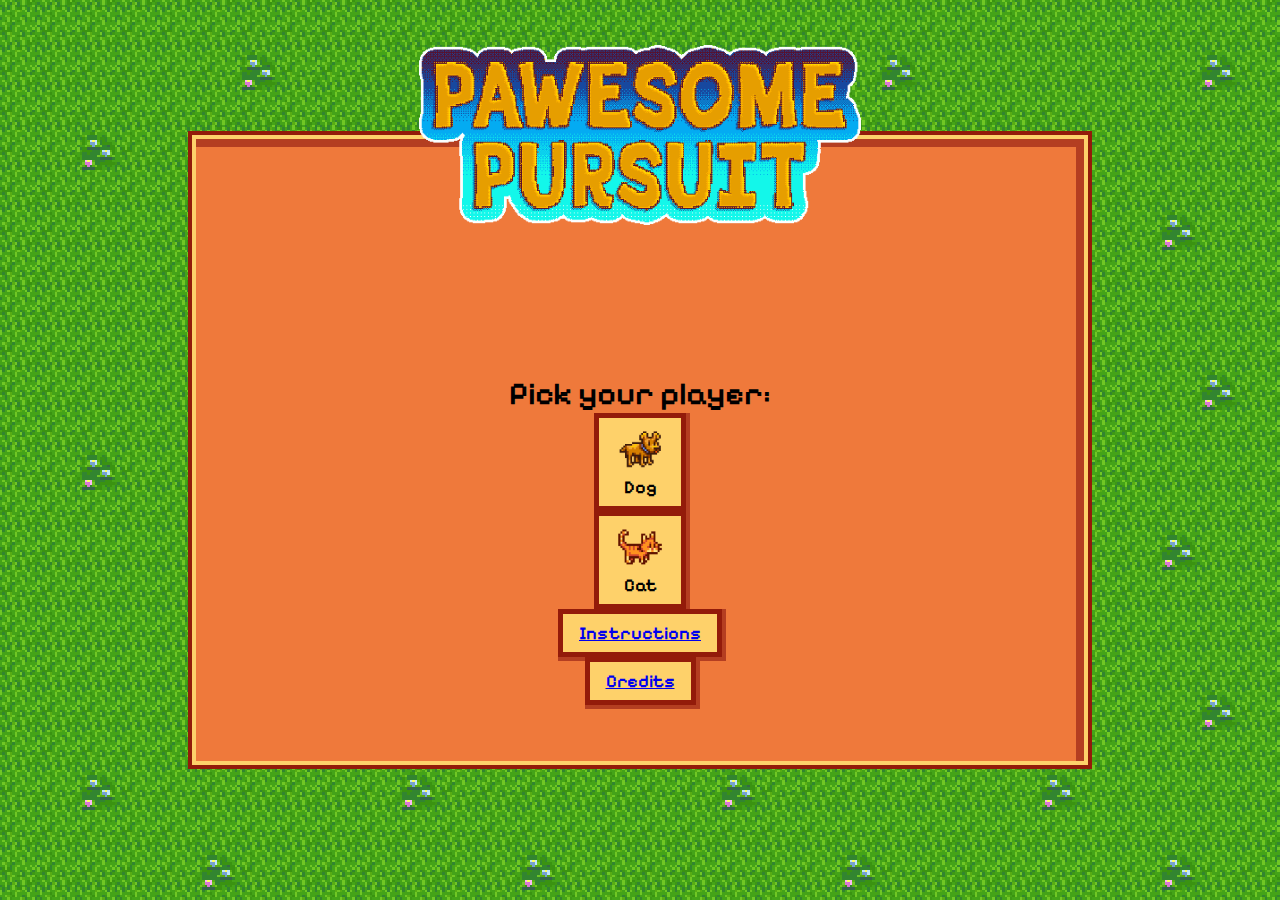
==== index.html @ 58f2136f "added instructions and credits pages" ====
<!DOCTYPE html>
<html lang="en">
  <head>
    <meta charset="UTF-8" />
    <meta name="viewport" content="width=device-width, initial-scale=1.0" />
    <title>Pawsome Pursuit</title>
    <link rel="stylesheet" href="styles/styles.css" />
  </head>
  <body>
    <main>
      <!-- INTRO SCREEN -->
      <div id="start-screen" class="board big">
        <h1 class="title">Pawsome Pursuit</h1>
        <img src="./img/logo.png" alt="Pawsome Pursuit" class="logo" />
        <h2 class="subtitle">Pick your player:</h2>
        <button id="dog" class="player-selector primary">
          <img src="./img/player/dog-player-right.gif" alt="Dog player image" />
          Dog
        </button>
        <button id="cat" class="player-selector primary">
          <img src="./img/player/cat-player-right.gif" alt="Cat player image" />
          Cat
        </button>
        <button id="instructions" class="primary">
          <a href="instructions.html">Instructions</a>
        </button>
        <button id="credits" class="primary">
          <a href="credits.html">Credits</a>
        </button>
      </div>

      <!-- GAME CONTAINER -->
      <div id="game-container">
        <h1 class="title">Pawsome Pursuit</h1>
        <img src="./img/logo.png" alt="Pawsome Pursuit" class="logo game" />
        <!-- Score -->
        <div id="stats">
          <p>
            Lives:
            <img class="life-img" src="img/lives/life.png" alt="life-icon" />
            <img class="life-img" src="img/lives/life.png" alt="life-icon" />
            <img class="life-img" src="img/lives/life.png" alt="life-icon" />
          </p>
          <p>Score: <span id="score">0</span></p>
          <p>Time Elapsed: <span id="time">00:00</span></p>
        </div>

        <!-- Game Screen -->
        <div id="game-screen"></div>
      </div>

      <!-- END SCREEN -->
      <div id="end-screen" class="board big">
        <h1 class="title">Pawsome Pursuit</h1>
        <img src="./img/logo.png" alt="Pawsome Pursuit" class="logo" />
        <h2 class="subtitle">Game Over</h2>
        <h3>Your time was</h3>
        <p id="final-score">00:00</p>

        <button id="restart-button" class="primary">Play Again</button>
      </div>
    </main>

    <script type="text/javascript" src="js/player.js"></script>
    <script type="text/javascript" src="js/obstacles.js"></script>
    <script type="text/javascript" src="js/game.js"></script>
    <script type="text/javascript" src="js/script.js"></script>
  </body>
</html>
---- styles/styles.css ----
/* Importing font */
@import url('https://fonts.googleapis.com/css2?family=Pixelify+Sans:wght@400;600&display=swap');

/* Variables */
:root {
  /* colors */
  --black: #000000;
  --white: #fef0d0;
  --yellow: #fed16a;
  --brown: #ef793b;
  --dark-brown: #931b0a;
  --shadow-brown: #b43e21;

  /* shadow */
  --button-shadow: 4px 4px 0px 0px #b43e21, 4px 0px 0px 0px #b43e21,
    0px 4px 0px 0px #b43e21;
  --board-shadow: 0px 0px 0px 4px #931b0a, -8px 8px 0px 0px #b43e21 inset;

  /* font */
  --pixel: 'Pixelify Sans', sans-serif;
}

/* Resetting margins and paddings */
* {
  margin: 0;
  padding: 0;
}

/* MAIN */
main {
  width: 100vw;
  height: 100vh;

  background-image: url('../img/floor/grass-animated.gif');
  background-position: center;

  display: flex;
  align-items: center;
  justify-content: center;

  font-family: var(--pixel);
}

/* BOARD SCREENS */
.board {
  box-sizing: border-box;

  display: flex;
  align-items: center;
  justify-content: center;

  background-color: var(--brown);
  border: 4px solid var(--yellow);
  box-shadow: var(--board-shadow);
}

.big {
  width: 70vw;
  height: 70vh;

  flex-direction: column;
  justify-content: flex-end;

  padding: 56px 206px;
}

.small {
  gap: 8px;
  padding: 16px 16px 13px 16px;
}

/* BUTTONS */
.primary {
  display: flex;
  flex-direction: column;
  justify-content: center;
  align-items: center;
  gap: 0px;
  padding: 8px 16px;

  font-family: var(--pixel);
  font-size: 18px;
  font-weight: 600;

  color: var(--black);
  background-color: var(--yellow);

  border: 5px solid var(--dark-brown);

  box-shadow: var(--button-shadow);
}

.primary > img {
  width: 50px;
}

/* TITLES */
.title {
  /* hiding h1 in an accessible way */
  position: absolute;
  width: 0;
  height: 0;
  left: -10000px;
  top: -10000px;
}

.subtitle {
  font-size: 32px;
  font-weight: 600;
}

/* LOGO */
.logo {
  height: 20vh;

  position: absolute;

  top: 5vh;
}

/* INTRO SCREEN */
/* GAME CONTAINER */
#game-container {
  display: none;
}

#game-screen {
  position: relative;

  /* source | slice | width | outset | repeat */
  border-image-source: url('../img/floor/game-floor2.jpg');
  border-image-slice: 40 fill;
  border-image-width: 40px;
  border-image-outset: 40px;
  border-image-repeat: repeat;
}

/* END SCREEN */
#end-screen {
  display: none;
}
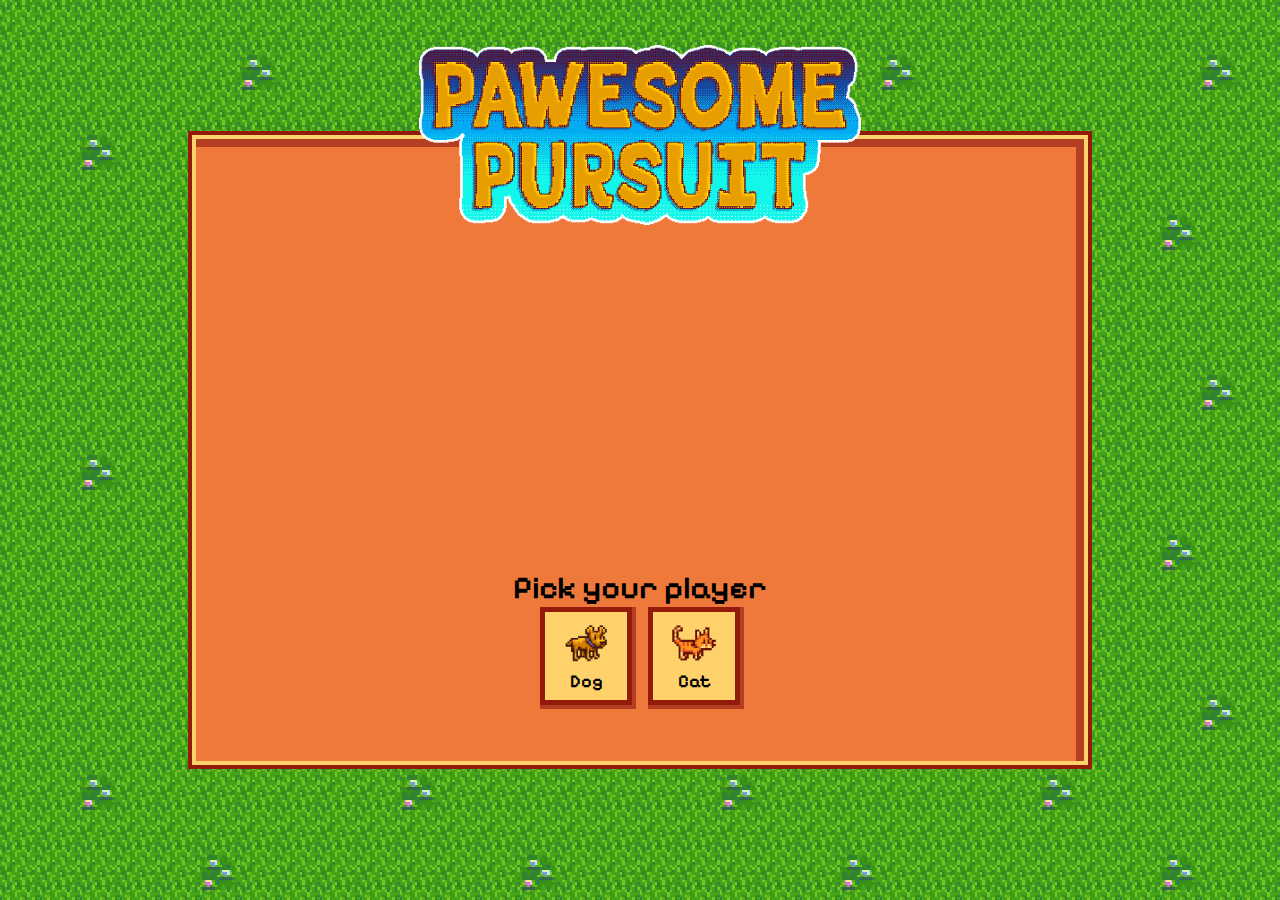
==== commit 2a7b8c80: "added extra styling" ====
--- a/index.html
+++ b/index.html
@@ -12,37 +12,60 @@
       <div id="start-screen" class="board big">
         <h1 class="title">Pawsome Pursuit</h1>
         <img src="./img/logo.png" alt="Pawsome Pursuit" class="logo" />
-        <h2 class="subtitle">Pick your player:</h2>
-        <button id="dog" class="player-selector primary">
-          <img src="./img/player/dog-player-right.gif" alt="Dog player image" />
-          Dog
-        </button>
-        <button id="cat" class="player-selector primary">
-          <img src="./img/player/cat-player-right.gif" alt="Cat player image" />
-          Cat
-        </button>
-        <button id="instructions" class="primary">
-          <a href="instructions.html">Instructions</a>
-        </button>
-        <button id="credits" class="primary">
-          <a href="credits.html">Credits</a>
-        </button>
+        <h2 class="subtitle">Pick your player</h2>
+        <div class="players">
+          <button id="dog" class="player-selector primary">
+            <img
+              src="./img/player/dog-player-right.gif"
+              alt="Dog player image"
+            />
+            Dog
+          </button>
+          <button id="cat" class="player-selector primary">
+            <img
+              src="./img/player/cat-player-right.gif"
+              alt="Cat player image"
+            />
+            Cat
+          </button>
+        </div>
+        <!-- <button id="start-button">Start Game</button> -->
       </div>
 
       <!-- GAME CONTAINER -->
       <div id="game-container">
-        <h1 class="title">Pawsome Pursuit</h1>
-        <img src="./img/logo.png" alt="Pawsome Pursuit" class="logo game" />
-        <!-- Score -->
-        <div id="stats">
-          <p>
-            Lives:
-            <img class="life-img" src="img/lives/life.png" alt="life-icon" />
-            <img class="life-img" src="img/lives/life.png" alt="life-icon" />
-            <img class="life-img" src="img/lives/life.png" alt="life-icon" />
-          </p>
-          <p>Score: <span id="score">0</span></p>
-          <p>Time Elapsed: <span id="time">00:00</span></p>
+        <div class="top-stats">
+          <h1 class="title">Pawsome Pursuit</h1>
+          <img src="./img/logo.png" alt="Pawsome Pursuit" class="logo game" />
+          <!-- Score -->
+          <div id="stats">
+            <div class="board small">
+              <p>Lives:</p>
+              <div class="lives">
+                <img
+                  class="life-img"
+                  src="img/lives/life.png"
+                  alt="life-icon"
+                />
+                <img
+                  class="life-img"
+                  src="img/lives/life.png"
+                  alt="life-icon"
+                />
+                <img
+                  class="life-img"
+                  src="img/lives/life.png"
+                  alt="life-icon"
+                />
+              </div>
+            </div>
+            <div class="board small">
+              <p>Score: <span id="score">0</span></p>
+            </div>
+            <div class="board small">
+              <p>Time Elapsed: <span id="time">00:00</span></p>
+            </div>
+          </div>
         </div>
 
         <!-- Game Screen -->
--- a/styles/styles.css
+++ b/styles/styles.css
@@ -39,34 +39,6 @@
   justify-content: center;
 
   font-family: var(--pixel);
-}
-
-/* BOARD SCREENS */
-.board {
-  box-sizing: border-box;
-
-  display: flex;
-  align-items: center;
-  justify-content: center;
-
-  background-color: var(--brown);
-  border: 4px solid var(--yellow);
-  box-shadow: var(--board-shadow);
-}
-
-.big {
-  width: 70vw;
-  height: 70vh;
-
-  flex-direction: column;
-  justify-content: flex-end;
-
-  padding: 56px 206px;
-}
-
-.small {
-  gap: 8px;
-  padding: 16px 16px 13px 16px;
 }
 
 /* BUTTONS */
@@ -118,14 +90,88 @@
   top: 5vh;
 }
 
+.logo.game {
+  position: static;
+  height: 100px;
+}
+
+/* BOARDS */
+.board {
+  box-sizing: border-box;
+
+  display: flex;
+  align-items: center;
+  justify-content: center;
+
+  background-color: var(--brown);
+  border: 4px solid var(--yellow);
+  box-shadow: var(--board-shadow);
+}
+
+.big {
+  width: 70vw;
+  height: 70vh;
+
+  flex-direction: column;
+  justify-content: flex-end;
+
+  padding: 56px 206px;
+}
+
+.small {
+  gap: 8px;
+  padding: 16px 16px 13px 16px;
+
+  width: 200px;
+}
+
+/* MAIN SCREEN */
+.players {
+  display: flex;
+  gap: 16px;
+}
+
+/* STATS */
+.top-stats {
+  position: relative;
+
+  width: 75vw;
+
+  display: flex;
+  justify-content: space-between;
+  align-items: center;
+
+  z-index: 1;
+}
+
+#stats {
+  display: flex;
+  align-items: center;
+  gap: 16px;
+}
+
+.lives {
+  display: flex;
+  flex-direction: row-reverse;
+  gap: 4px;
+}
+
+.lives img {
+  width: 20px;
+}
+
 /* INTRO SCREEN */
 /* GAME CONTAINER */
 #game-container {
   display: none;
+  flex-direction: column;
+  align-items: center;
 }
 
 #game-screen {
   position: relative;
+
+  top: -40px;
 
   /* source | slice | width | outset | repeat */
   border-image-source: url('../img/floor/game-floor2.jpg');
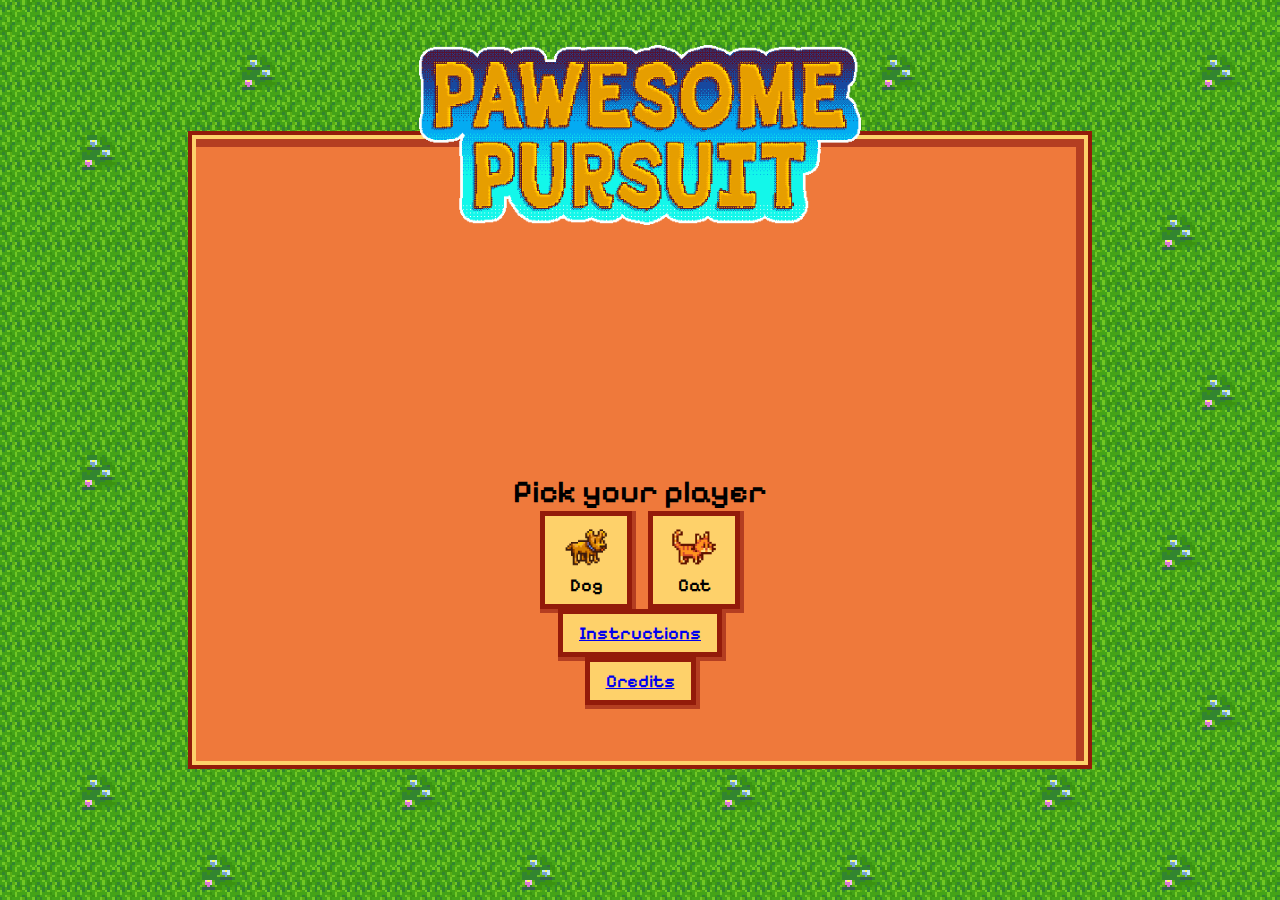
==== commit 53e2d889: "merged changes, added styling" ====
--- a/index.html
+++ b/index.html
@@ -29,7 +29,12 @@
             Cat
           </button>
         </div>
-        <!-- <button id="start-button">Start Game</button> -->
+        <button id="instructions" class="primary">
+          <a href="instructions.html">Instructions</a>
+        </button>
+        <button id="credits" class="primary">
+          <a href="credits.html">Credits</a>
+        </button>
       </div>
 
       <!-- GAME CONTAINER -->
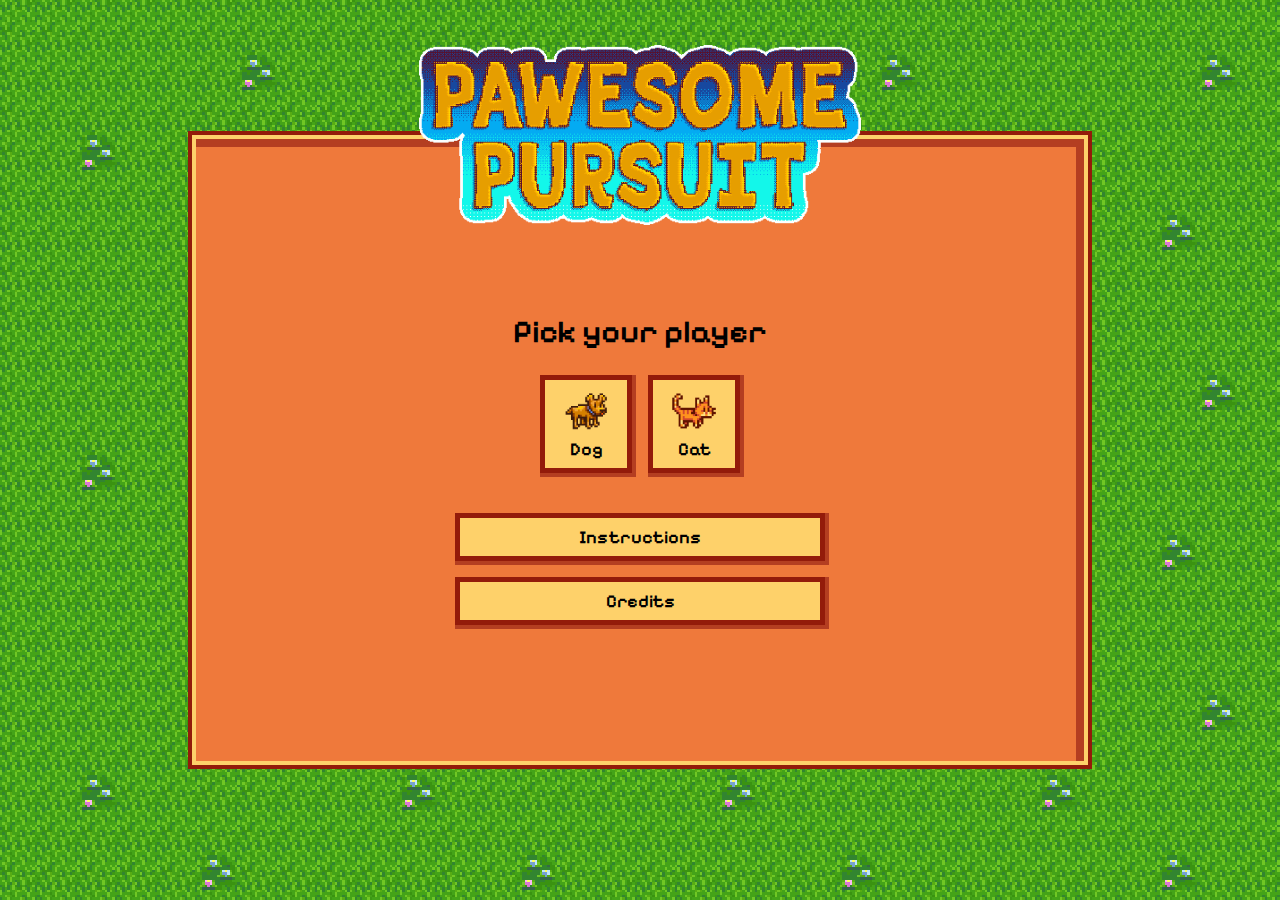
==== commit bae50d98: "finished styling of start, end and game screens" ====
--- a/index.html
+++ b/index.html
@@ -12,29 +12,33 @@
       <div id="start-screen" class="board big">
         <h1 class="title">Pawsome Pursuit</h1>
         <img src="./img/logo.png" alt="Pawsome Pursuit" class="logo" />
-        <h2 class="subtitle">Pick your player</h2>
-        <div class="players">
-          <button id="dog" class="player-selector primary">
-            <img
-              src="./img/player/dog-player-right.gif"
-              alt="Dog player image"
-            />
-            Dog
+        <div class="pick">
+          <h2 class="subtitle">Pick your player</h2>
+          <div class="players">
+            <button id="dog" class="player-selector primary">
+              <img
+                src="./img/player/dog-player-right.gif"
+                alt="Dog player image"
+              />
+              Dog
+            </button>
+            <button id="cat" class="player-selector primary">
+              <img
+                src="./img/player/cat-player-right.gif"
+                alt="Cat player image"
+              />
+              Cat
+            </button>
+          </div>
+        </div>
+        <div class="extras">
+          <button id="instructions" class="primary">
+            <a href="instructions.html">Instructions</a>
           </button>
-          <button id="cat" class="player-selector primary">
-            <img
-              src="./img/player/cat-player-right.gif"
-              alt="Cat player image"
-            />
-            Cat
+          <button id="credits" class="primary">
+            <a href="credits.html">Credits</a>
           </button>
         </div>
-        <button id="instructions" class="primary">
-          <a href="instructions.html">Instructions</a>
-        </button>
-        <button id="credits" class="primary">
-          <a href="credits.html">Credits</a>
-        </button>
       </div>
 
       <!-- GAME CONTAINER -->
@@ -65,10 +69,15 @@
               </div>
             </div>
             <div class="board small">
-              <p>Score: <span id="score">0</span></p>
+              <p>
+                Score: <span id="score" class="number small-number">0</span>
+              </p>
             </div>
             <div class="board small">
-              <p>Time Elapsed: <span id="time">00:00</span></p>
+              <p>
+                Time Elapsed:
+                <span id="time" class="number small-number">00:00</span>
+              </p>
             </div>
           </div>
         </div>
@@ -82,8 +91,14 @@
         <h1 class="title">Pawsome Pursuit</h1>
         <img src="./img/logo.png" alt="Pawsome Pursuit" class="logo" />
         <h2 class="subtitle">Game Over</h2>
-        <h3>Your time was</h3>
-        <p id="final-score">00:00</p>
+        <div class="final-stats">
+          <h3>Your score was</h3>
+          <p id="final-score" class="number big-number"></p>
+          <h3 class="time-result">
+            Your time:
+            <span id="final-time" class="number medium-number"></span>
+          </h3>
+        </div>
 
         <button id="restart-button" class="primary">Play Again</button>
       </div>
--- a/styles/styles.css
+++ b/styles/styles.css
@@ -1,5 +1,5 @@
 /* Importing font */
-@import url('https://fonts.googleapis.com/css2?family=Pixelify+Sans:wght@400;600&display=swap');
+@import url('https://fonts.googleapis.com/css2?family=Pixelify+Sans:wght@400;600&family=Silkscreen&display=swap');
 
 /* Variables */
 :root {
@@ -18,6 +18,7 @@
 
   /* font */
   --pixel: 'Pixelify Sans', sans-serif;
+  --pixel-numbers: 'Silkscreen', sans-serif;
 }
 
 /* Resetting margins and paddings */
@@ -26,6 +27,12 @@
   padding: 0;
 }
 
+/* BODY */
+/* defining new cursor */
+body {
+  cursor: url('../img/cursors/arrow.cur'), auto;
+}
+
 /* MAIN */
 main {
   width: 100vw;
@@ -60,10 +67,18 @@
   border: 5px solid var(--dark-brown);
 
   box-shadow: var(--button-shadow);
+
+  cursor: url('../img/cursors/pointer.cur'), auto;
 }
 
 .primary > img {
   width: 50px;
+}
+
+.primary > a {
+  text-decoration: none;
+  color: inherit;
+  cursor: url('../img/cursors/pointer.cur'), auto;
 }
 
 /* TITLES */
@@ -79,6 +94,34 @@
 .subtitle {
   font-size: 32px;
   font-weight: 600;
+  text-align: center;
+}
+
+/* NUMBER ELEMENTS */
+.number {
+  font-family: var(--pixel-numbers);
+  line-height: normal;
+}
+
+.small-number {
+  font-size: 18px;
+  font-weight: 400;
+  letter-spacing: -1.8px;
+  line-height: normal;
+}
+
+.medium-number {
+  font-size: 22px;
+  font-weight: 400;
+  letter-spacing: -1.2px;
+}
+
+.big-number {
+  font-size: 64px;
+  font-weight: 400;
+  letter-spacing: -3.2px;
+
+  margin-bottom: 20px;
 }
 
 /* LOGO */
@@ -106,6 +149,11 @@
   background-color: var(--brown);
   border: 4px solid var(--yellow);
   box-shadow: var(--board-shadow);
+
+  /* defining body font */
+  font-size: 18px;
+  font-weight: 600;
+  line-height: normal;
 }
 
 .big {
@@ -114,64 +162,63 @@
 
   flex-direction: column;
   justify-content: flex-end;
+  gap: 40px;
 
   padding: 56px 206px;
 }
 
 .small {
+  align-items: center;
+
   gap: 8px;
   padding: 16px 16px 13px 16px;
 
-  width: 200px;
-}
-
-/* MAIN SCREEN */
+  width: 220px;
+}
+
+/* INTRO SCREEN */
+.pick {
+  display: flex;
+  flex-direction: column;
+  justify-content: center;
+  align-items: center;
+  gap: 24px;
+}
+
 .players {
   display: flex;
   gap: 16px;
 }
 
-/* STATS */
-.top-stats {
-  position: relative;
-
-  width: 75vw;
-
-  display: flex;
-  justify-content: space-between;
-  align-items: center;
-
-  z-index: 1;
-}
-
-#stats {
-  display: flex;
-  align-items: center;
+.extras {
+  display: flex;
+  flex-direction: column;
   gap: 16px;
-}
-
-.lives {
-  display: flex;
-  flex-direction: row-reverse;
-  gap: 4px;
-}
-
-.lives img {
-  width: 20px;
-}
-
-/* INTRO SCREEN */
+
+  width: 100%;
+  min-width: 200px;
+  max-width: 370px;
+
+  margin-bottom: 80px;
+}
+
+.extras > button {
+  width: 100%;
+}
+
 /* GAME CONTAINER */
 #game-container {
   display: none;
   flex-direction: column;
   align-items: center;
+
+  margin-bottom: 40px;
 }
 
 #game-screen {
   position: relative;
 
-  top: -40px;
+  top: -15px;
 
   /* source | slice | width | outset | repeat */
   border-image-source: url('../img/floor/game-floor2.jpg');
@@ -181,7 +228,61 @@
   border-image-repeat: repeat;
 }
 
+/* STATS */
+.top-stats {
+  position: relative;
+
+  width: 75vw;
+
+  display: flex;
+  justify-content: space-between;
+  align-items: flex-end;
+
+  z-index: 1;
+}
+
+#stats {
+  display: flex;
+  align-items: center;
+  gap: 16px;
+}
+
+.lives {
+  display: flex;
+  flex-direction: row-reverse;
+  gap: 4px;
+}
+
+.lives img {
+  width: 20px;
+}
+
 /* END SCREEN */
 #end-screen {
   display: none;
 }
+
+.final-stats {
+  display: flex;
+  flex-direction: column;
+  align-items: center;
+  justify-content: center;
+
+  gap: 8px;
+}
+
+.time-result {
+  display: flex;
+  flex-direction: row;
+  align-items: center;
+
+  gap: 8px;
+}
+
+#restart-button {
+  width: 100%;
+  min-width: 200px;
+  max-width: 370px;
+
+  margin-bottom: 80px;
+}
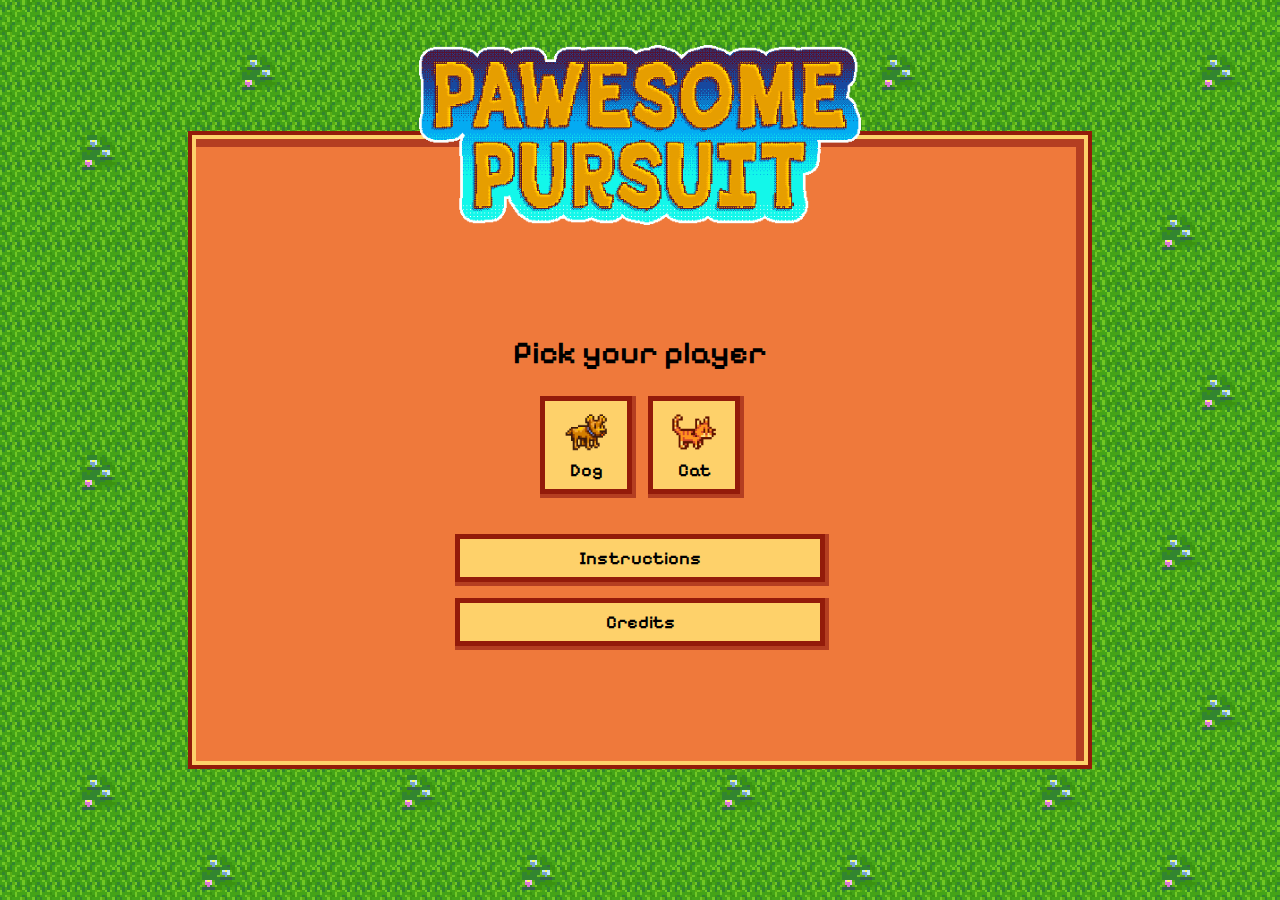
==== commit 2748b91a: "adjusted link buttons" ====
--- a/index.html
+++ b/index.html
@@ -32,12 +32,10 @@
           </div>
         </div>
         <div class="extras">
-          <button id="instructions" class="primary">
-            <a href="instructions.html">Instructions</a>
-          </button>
-          <button id="credits" class="primary">
-            <a href="credits.html">Credits</a>
-          </button>
+          <a href="instructions.html" class="primary" id="instructions">
+            Instructions
+          </a>
+          <a href="credits.html" class="primary" id="credits">Credits </a>
         </div>
       </div>
 
--- a/styles/styles.css
+++ b/styles/styles.css
@@ -60,6 +60,7 @@
   font-family: var(--pixel);
   font-size: 18px;
   font-weight: 600;
+  text-decoration: none;
 
   color: var(--black);
   background-color: var(--yellow);
@@ -75,9 +76,13 @@
   width: 50px;
 }
 
-.primary > a {
+/* a > .primary {
   text-decoration: none;
   color: inherit;
+  cursor: url('../img/cursors/pointer.cur'), auto;
+} */
+
+a {
   cursor: url('../img/cursors/pointer.cur'), auto;
 }
 
@@ -161,7 +166,7 @@
   height: 70vh;
 
   flex-direction: column;
-  justify-content: flex-end;
+  justify-content: center;
   gap: 40px;
 
   padding: 56px 206px;
@@ -183,6 +188,8 @@
   justify-content: center;
   align-items: center;
   gap: 24px;
+
+  margin-top: 80px;
 }
 
 .players {
@@ -198,8 +205,6 @@
   width: 100%;
   min-width: 200px;
   max-width: 370px;
-
-  margin-bottom: 80px;
 }
 
 .extras > button {
@@ -257,6 +262,15 @@
   width: 20px;
 }
 
+#player {
+  display: flex;
+  flex-wrap: wrap;
+  align-items: center;
+  justify-content: center;
+
+  overflow: visible;
+}
+
 /* END SCREEN */
 #end-screen {
   display: none;
@@ -286,3 +300,144 @@
 
   margin-bottom: 80px;
 }
+
+/* INSTRUCTIONS PAGE */
+/* setting the limits of the page for text-only page*/
+.text {
+  width: 70vw;
+  height: 70vh;
+
+  flex-direction: column;
+  justify-content: center;
+
+  padding: 40px 56px;
+}
+
+/* this also applies to credits page */
+.text-page {
+  display: flex;
+  flex-direction: column;
+  justify-content: space-between;
+  align-items: center;
+  gap: 55px;
+
+  margin-top: 40px;
+}
+
+/* setup the instructions divs */
+#instructions {
+  display: flex;
+  flex-direction: row;
+  flex-wrap: nowrap;
+  justify-content: center;
+  align-items: flex-start;
+  gap: 70px;
+}
+
+/* setup the images sizes */
+.player-instruction img {
+  width: 40px;
+  height: 40px;
+}
+
+.move-instruction img {
+  width: 120px;
+}
+
+/* setup the rows of instructions inside the instructions div */
+.player-instruction {
+  display: inline-flex;
+  gap: 15px;
+  flex-direction: column;
+  flex-wrap: nowrap;
+  justify-content: center;
+  align-items: flex-start;
+}
+
+/* this also applies to credits page */
+.title-image {
+  display: flex;
+  flex-direction: row;
+  align-items: center;
+}
+
+.goal-text {
+  display: flex;
+  flex-direction: row;
+  justify-content: flex-start;
+  gap: 10px;
+}
+
+.goal-text p {
+  padding-top: 10px;
+}
+
+.move-instruction {
+  display: flex;
+  flex-direction: column;
+  flex-wrap: nowrap;
+  justify-content: space-evenly;
+  align-items: center;
+
+  padding-top: 10px;
+}
+
+/* setup the final instruction in the page */
+#final-instruction {
+  display: flex;
+  flex-direction: column;
+  justify-content: space-between;
+  align-items: center;
+  gap: 25px;
+}
+
+/* CREDITS PAGE */
+#credits-container {
+  display: flex;
+  flex-direction: row;
+  flex-wrap: nowrap;
+  justify-content: center;
+  align-items: flex-start;
+  gap: 70px;
+  padding-left: 60px;
+  padding-right: 60px;
+  margin-bottom: 40px;
+}
+
+#credits .text-page {
+  gap: 50px;
+}
+
+#game-creators img {
+  width: 40px;
+  height: 40px;
+}
+
+#credits-container a {
+  color: var(--black);
+}
+
+#game-creators {
+  width: 400px;
+  display: flex;
+  flex-direction: column;
+  gap: 10px;
+}
+
+#special-thanks {
+  display: flex;
+  flex-direction: column;
+  gap: 10px;
+}
+
+#end-page {
+  width: 100%;
+  display: flex;
+  justify-content: center;
+}
+
+#back-game {
+  width: 100%;
+  min-width: 200px;
+  max-width: 370px;
+}
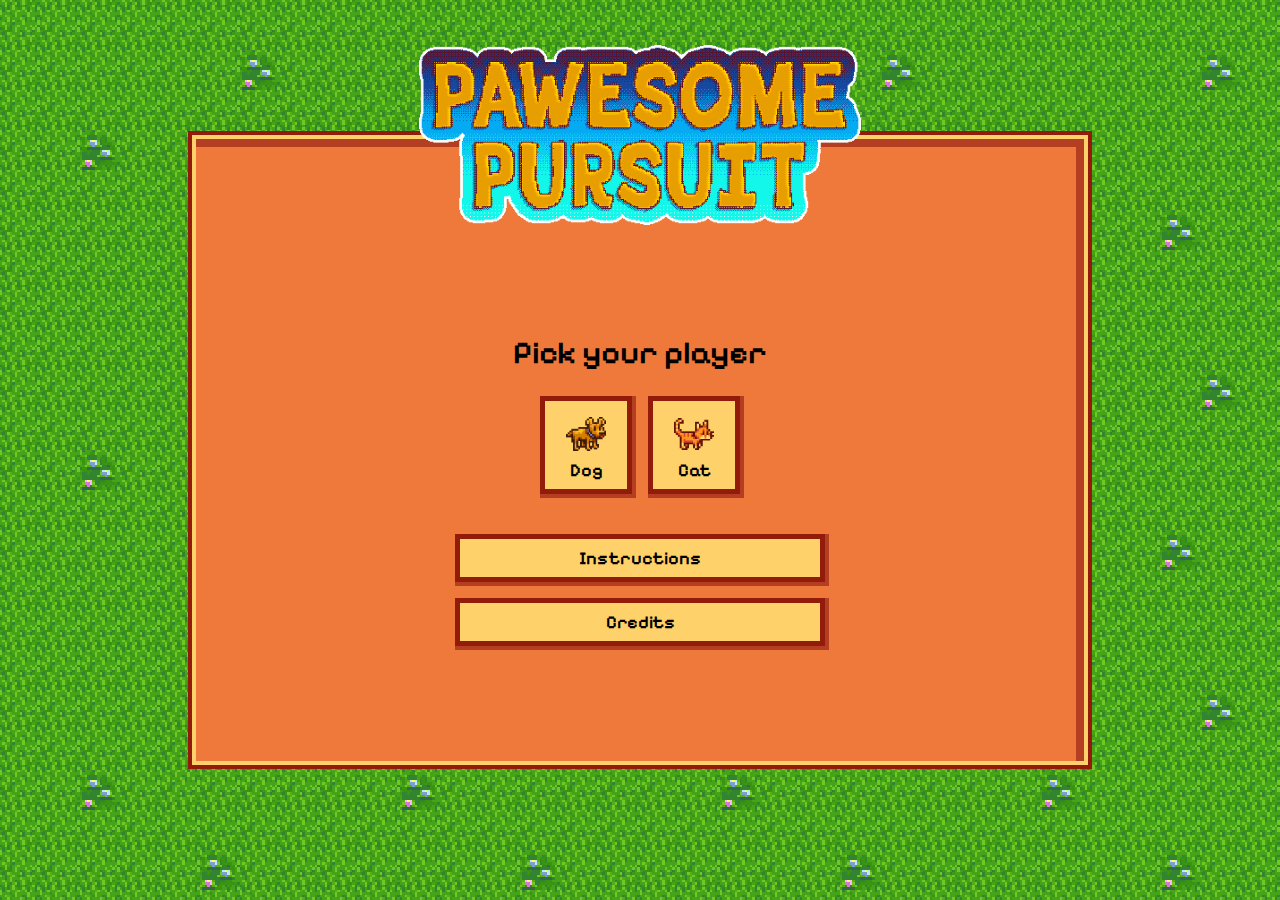
==== commit 0910f60d: "updated player images and added favicon" ====
--- a/index.html
+++ b/index.html
@@ -5,6 +5,23 @@
     <meta name="viewport" content="width=device-width, initial-scale=1.0" />
     <title>Pawsome Pursuit</title>
     <link rel="stylesheet" href="styles/styles.css" />
+    <link
+      rel="apple-touch-icon"
+      sizes="180x180"
+      href="./img/favicon/apple-touch-icon.png"
+    />
+    <link
+      rel="icon"
+      type="image/png"
+      sizes="32x32"
+      href="./img/favicon/favicon-32x32.png"
+    />
+    <link
+      rel="icon"
+      type="image/png"
+      sizes="16x16"
+      href="./img/favicon/favicon-16x16.png"
+    />
   </head>
   <body>
     <main>
@@ -19,6 +36,7 @@
               <img
                 src="./img/player/dog-player-right.gif"
                 alt="Dog player image"
+                class="player-img"
               />
               Dog
             </button>
@@ -26,6 +44,7 @@
               <img
                 src="./img/player/cat-player-right.gif"
                 alt="Cat player image"
+                class="player-img"
               />
               Cat
             </button>
--- a/styles/styles.css
+++ b/styles/styles.css
@@ -72,8 +72,11 @@
   cursor: url('../img/cursors/pointer.cur'), auto;
 }
 
-.primary > img {
-  width: 50px;
+.player-img {
+  width: 40px;
+  height: 40px;
+  padding: 5px;
+  object-fit: contain;
 }
 
 /* a > .primary {
@@ -262,12 +265,9 @@
   width: 20px;
 }
 
-#player {
-  display: flex;
-  flex-wrap: wrap;
-  align-items: center;
-  justify-content: center;
-
+#player,
+.obstacle {
+  object-fit: cover;
   overflow: visible;
 }
 
@@ -283,6 +283,8 @@
   justify-content: center;
 
   gap: 8px;
+
+  margin-top: 40px;
 }
 
 .time-result {
@@ -297,8 +299,6 @@
   width: 100%;
   min-width: 200px;
   max-width: 370px;
-
-  margin-bottom: 80px;
 }
 
 /* INSTRUCTIONS PAGE */
